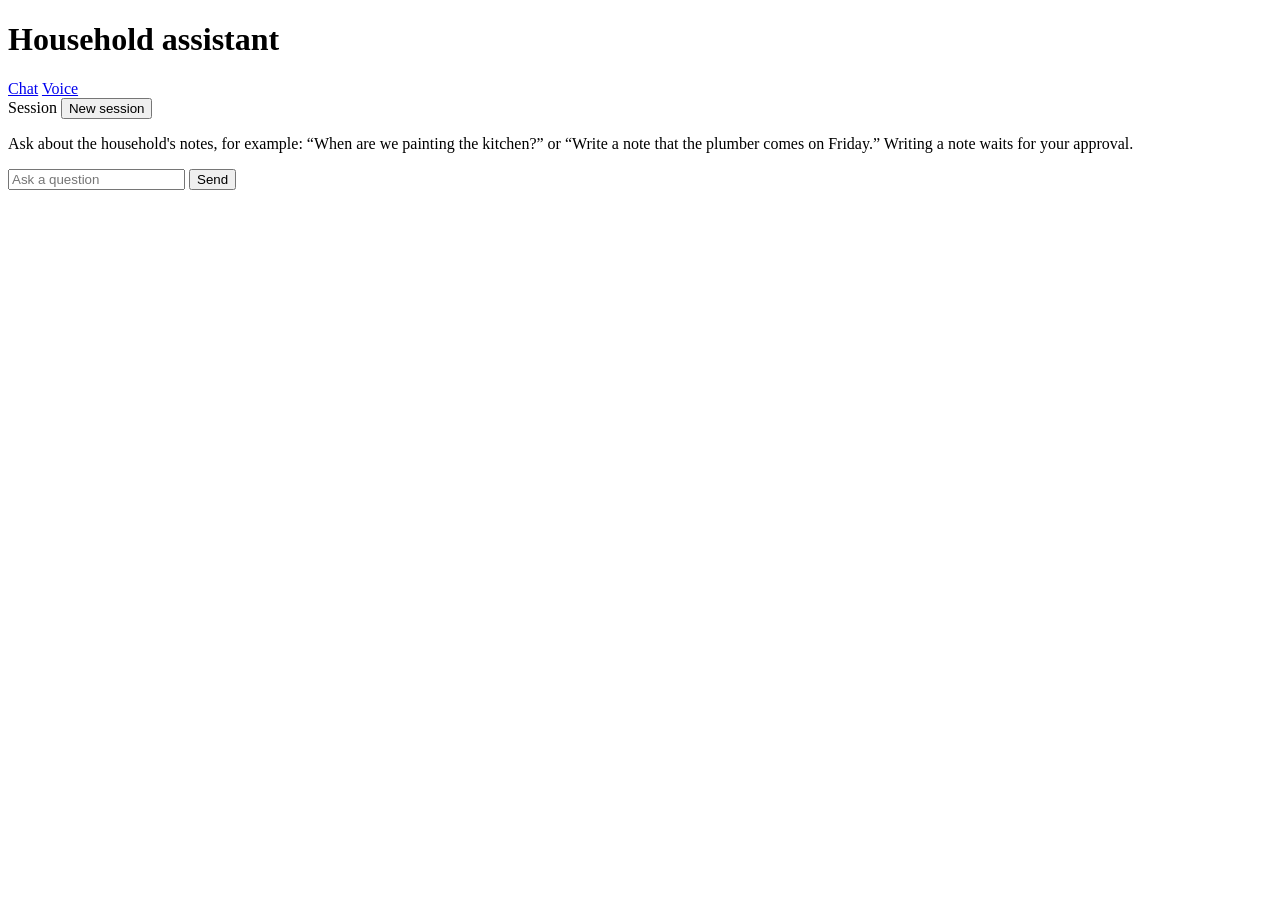
==== demo/web/index.html @ af3306e0 "feat(demo): chat and voice pages, on a server generated from an OpenAPI spec `serve` puts the househ" ====
<!doctype html>
<html lang="en">
<head>
  <meta charset="utf-8">
  <meta name="viewport" content="width=device-width, initial-scale=1">
  <title>Household assistant</title>
  <link rel="stylesheet" href="/app.css">
</head>
<body>
  <header>
    <h1>Household assistant</h1>
    <nav>
      <a href="/" aria-current="page">Chat</a>
      <a href="/voice">Voice</a>
    </nav>
    <span id="info"></span>
  </header>
  <main>
    <div class="controls">
      <span class="status">Session <strong id="session"></strong></span>
      <button type="button" class="secondary" id="new-session">New session</button>
    </div>
    <p class="hint" id="empty">Ask about the household's notes, for example: “When are we painting the kitchen?” or
      “Write a note that the plumber comes on Friday.” Writing a note waits for your approval.</p>
    <div class="log" id="log" aria-live="polite"></div>
    <form class="ask" id="ask">
      <input type="text" id="question" autocomplete="off" placeholder="Ask a question" aria-label="Question" required>
      <button type="submit" id="send">Send</button>
    </form>
  </main>
  <script src="/chat.js"></script>
</body>
</html>
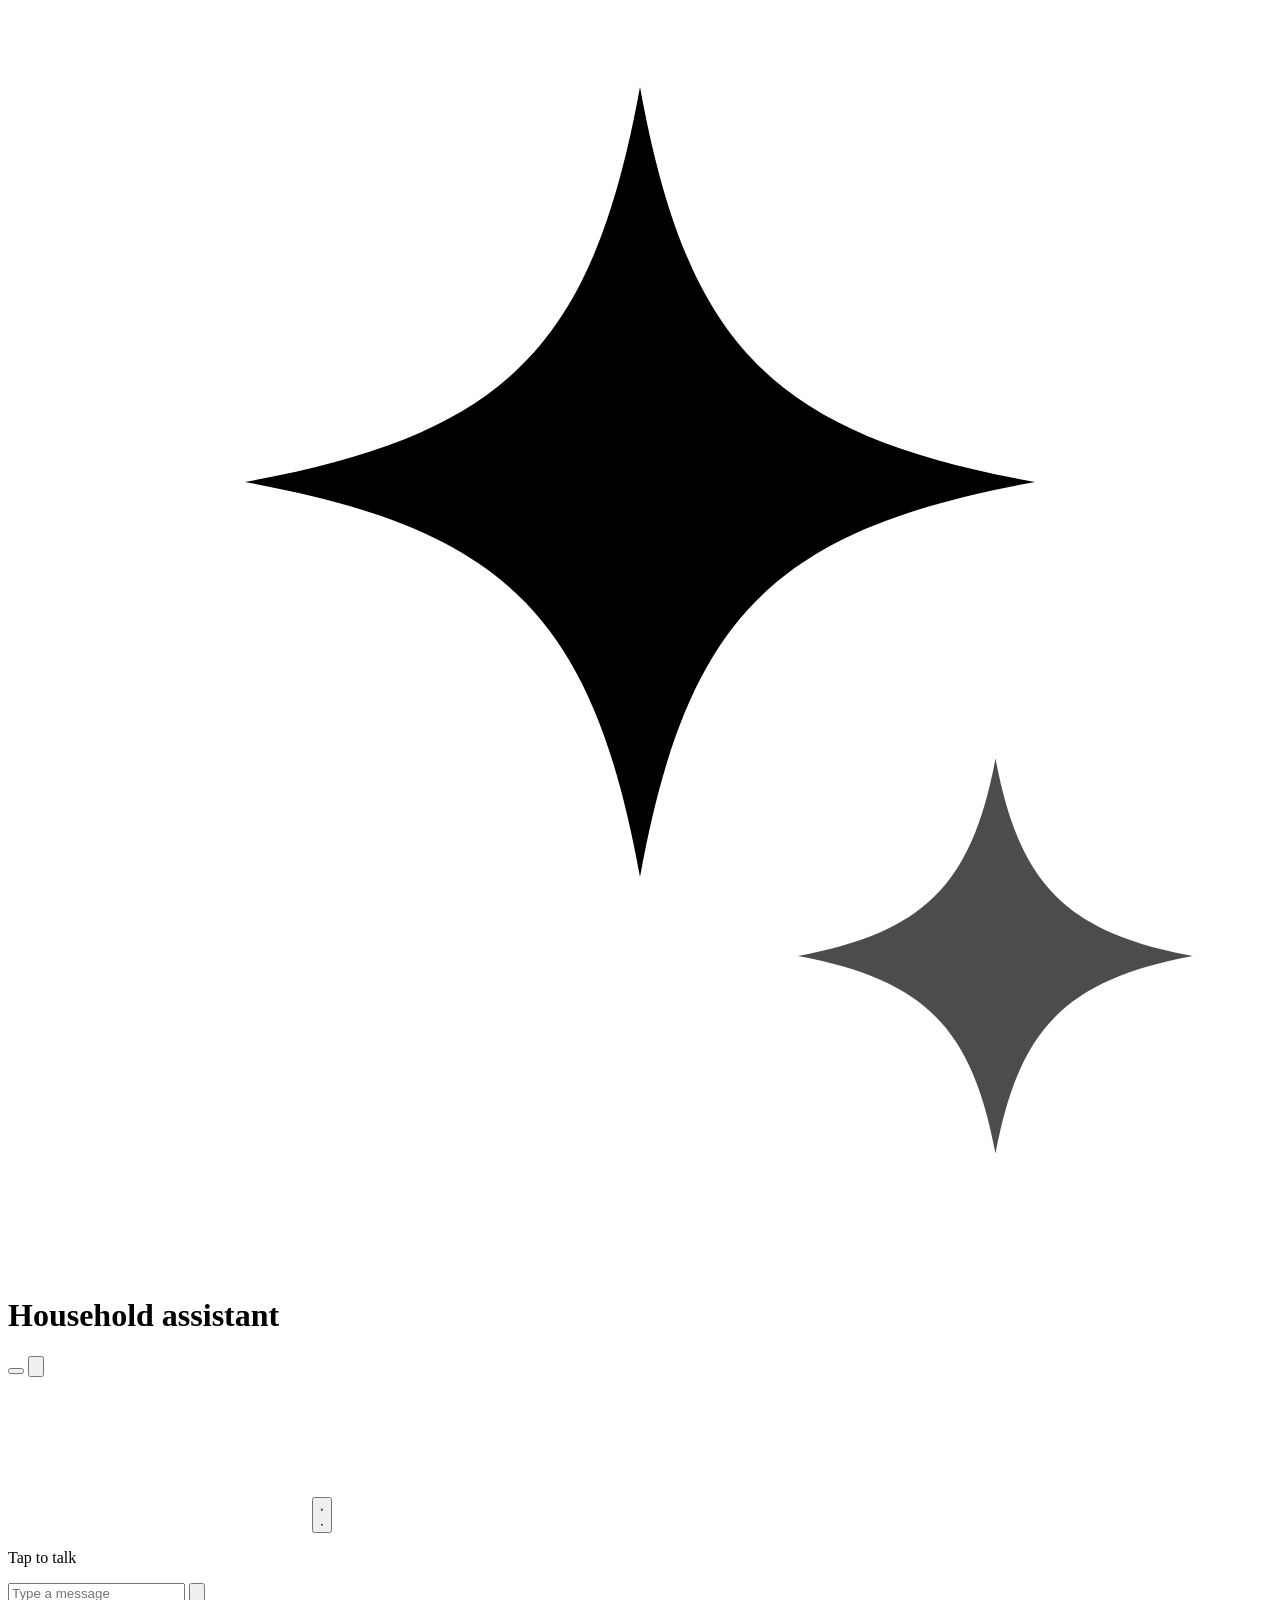
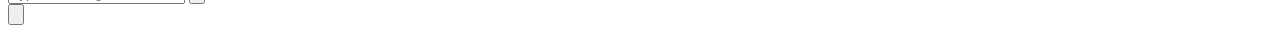
==== commit f37db97b: "feat(demo): one page to type or talk, with the tool calls as cards The chat and the voice page becom" ====
--- a/demo/web/index.html
+++ b/demo/web/index.html
@@ -4,30 +4,93 @@
   <meta charset="utf-8">
   <meta name="viewport" content="width=device-width, initial-scale=1">
   <title>Household assistant</title>
+  <link rel="icon" href="data:image/svg+xml,%3Csvg xmlns='http://www.w3.org/2000/svg' viewBox='0 0 32 32'%3E%3Cpath fill='%23a855f7' d='M16 2c1.2 6.6 3.4 8.8 10 10-6.6 1.2-8.8 3.4-10 10-1.2-6.6-3.4-8.8-10-10 6.6-1.2 8.8-3.4 10-10Z'/%3E%3C/svg%3E">
   <link rel="stylesheet" href="/app.css">
+  <script>
+    // The theme before the page paints: the one chosen, else the system's.
+    try {
+      const theme = localStorage.getItem("demo-theme");
+      if (theme) document.documentElement.dataset.theme = theme;
+    } catch {}
+  </script>
 </head>
 <body>
-  <header>
+  <header class="top">
+    <svg class="logo" viewBox="0 0 32 32" aria-hidden="true">
+      <path d="M16 2c1.2 6.6 3.4 8.8 10 10-6.6 1.2-8.8 3.4-10 10-1.2-6.6-3.4-8.8-10-10 6.6-1.2 8.8-3.4 10-10Z"/>
+      <path d="M25 19c.6 3.2 1.8 4.4 5 5-3.2.6-4.4 1.8-5 5-.6-3.2-1.8-4.4-5-5 3.2-.6 4.4-1.8 5-5Z" opacity=".7"/>
+    </svg>
     <h1>Household assistant</h1>
-    <nav>
-      <a href="/" aria-current="page">Chat</a>
-      <a href="/voice">Voice</a>
-    </nav>
-    <span id="info"></span>
+    <span class="spacer"></span>
+    <button type="button" class="theme-switch" id="theme" role="switch" aria-label="Dark theme">
+      <span class="knob"></span>
+    </button>
+    <button type="button" class="icon-button" id="open-settings" aria-label="Settings">
+      <svg viewBox="0 0 24 24" aria-hidden="true"><circle cx="12" cy="12" r="3"/><path d="M19.4 15a1.7 1.7 0 0 0 .3 1.8l.1.1a2 2 0 1 1-2.8 2.8l-.1-.1a1.7 1.7 0 0 0-1.8-.3 1.7 1.7 0 0 0-1 1.5V21a2 2 0 1 1-4 0v-.1a1.7 1.7 0 0 0-1.1-1.5 1.7 1.7 0 0 0-1.8.3l-.1.1a2 2 0 1 1-2.8-2.8l.1-.1a1.7 1.7 0 0 0 .3-1.8 1.7 1.7 0 0 0-1.5-1H3a2 2 0 1 1 0-4h.1a1.7 1.7 0 0 0 1.5-1.1 1.7 1.7 0 0 0-.3-1.8l-.1-.1a2 2 0 1 1 2.8-2.8l.1.1a1.7 1.7 0 0 0 1.8.3H9a1.7 1.7 0 0 0 1-1.5V3a2 2 0 1 1 4 0v.1a1.7 1.7 0 0 0 1 1.5 1.7 1.7 0 0 0 1.8-.3l.1-.1a2 2 0 1 1 2.8 2.8l-.1.1a1.7 1.7 0 0 0-.3 1.8V9a1.7 1.7 0 0 0 1.5 1H21a2 2 0 1 1 0 4h-.1a1.7 1.7 0 0 0-1.5 1Z"/></svg>
+    </button>
   </header>
-  <main>
-    <div class="controls">
-      <span class="status">Session <strong id="session"></strong></span>
-      <button type="button" class="secondary" id="new-session">New session</button>
-    </div>
-    <p class="hint" id="empty">Ask about the household's notes, for example: “When are we painting the kitchen?” or
-      “Write a note that the plumber comes on Friday.” Writing a note waits for your approval.</p>
+
+  <section class="stage">
+    <canvas id="wave" aria-hidden="true"></canvas>
+    <button type="button" class="orb" id="orb" aria-label="Start a voice call">
+      <svg class="mic" viewBox="0 0 24 24" aria-hidden="true"><rect x="9" y="2" width="6" height="12" rx="3"/><path d="M5 11a7 7 0 0 0 14 0M12 18v4"/></svg>
+      <svg class="stop" viewBox="0 0 24 24" aria-hidden="true"><rect x="7" y="7" width="10" height="10" rx="2"/></svg>
+      <span class="spinner" aria-hidden="true"></span>
+    </button>
+    <p class="status" id="status" aria-live="polite">Tap to talk</p>
+  </section>
+
+  <div class="notice" id="notice" hidden></div>
+
+  <section class="panel">
     <div class="log" id="log" aria-live="polite"></div>
     <form class="ask" id="ask">
-      <input type="text" id="question" autocomplete="off" placeholder="Ask a question" aria-label="Question" required>
-      <button type="submit" id="send">Send</button>
+      <input type="text" id="question" autocomplete="off" placeholder="Type a message" aria-label="Message" required>
+      <button type="submit" class="send" id="send" aria-label="Send">
+        <svg viewBox="0 0 24 24" aria-hidden="true"><path d="M5 12h14M13 6l6 6-6 6"/></svg>
+      </button>
     </form>
-  </main>
-  <script src="/chat.js"></script>
+    <button type="button" class="fab" id="keyboard" aria-label="Show or hide the text input" aria-pressed="true">
+      <svg viewBox="0 0 24 24" aria-hidden="true"><rect x="2" y="5" width="20" height="14" rx="2"/><path d="M6 9h.01M10 9h.01M14 9h.01M18 9h.01M6 13h.01M18 13h.01M8 16h8"/></svg>
+    </button>
+  </section>
+
+  <div class="scrim" id="scrim" hidden></div>
+  <aside class="drawer" id="drawer" aria-label="Settings" hidden>
+    <div class="drawer-head">
+      <h2>Settings</h2>
+      <button type="button" class="icon-button" id="close-settings" aria-label="Close">
+        <svg viewBox="0 0 24 24" aria-hidden="true"><path d="M6 6l12 12M18 6 6 18"/></svg>
+      </button>
+    </div>
+    <details open>
+      <summary>Voice</summary>
+      <label for="voice">GPT-Live voice</label>
+      <select id="voice">
+        <option value="">Default</option>
+        <option value="marin">marin</option>
+        <option value="cedar">cedar</option>
+      </select>
+      <p class="hint">GPT-Live talks; questions about the household go to the assistant, which looks them up in the
+        notes. Writing a note works in the chat only, where it waits for your approval.</p>
+    </details>
+    <details open>
+      <summary>Session</summary>
+      <p class="hint">The chat's history is kept in this session.</p>
+      <code id="session"></code>
+      <button type="button" class="secondary" id="new-session">New session</button>
+    </details>
+    <details open>
+      <summary>About</summary>
+      <dl class="facts">
+        <dt>Assistant</dt><dd id="model">…</dd>
+        <dt>Voice</dt><dd id="live-model">…</dd>
+        <dt>Tracing</dt><dd id="tracing">…</dd>
+      </dl>
+    </details>
+  </aside>
+
+  <audio id="speaker" autoplay></audio>
+  <script src="/app.js"></script>
 </body>
 </html>
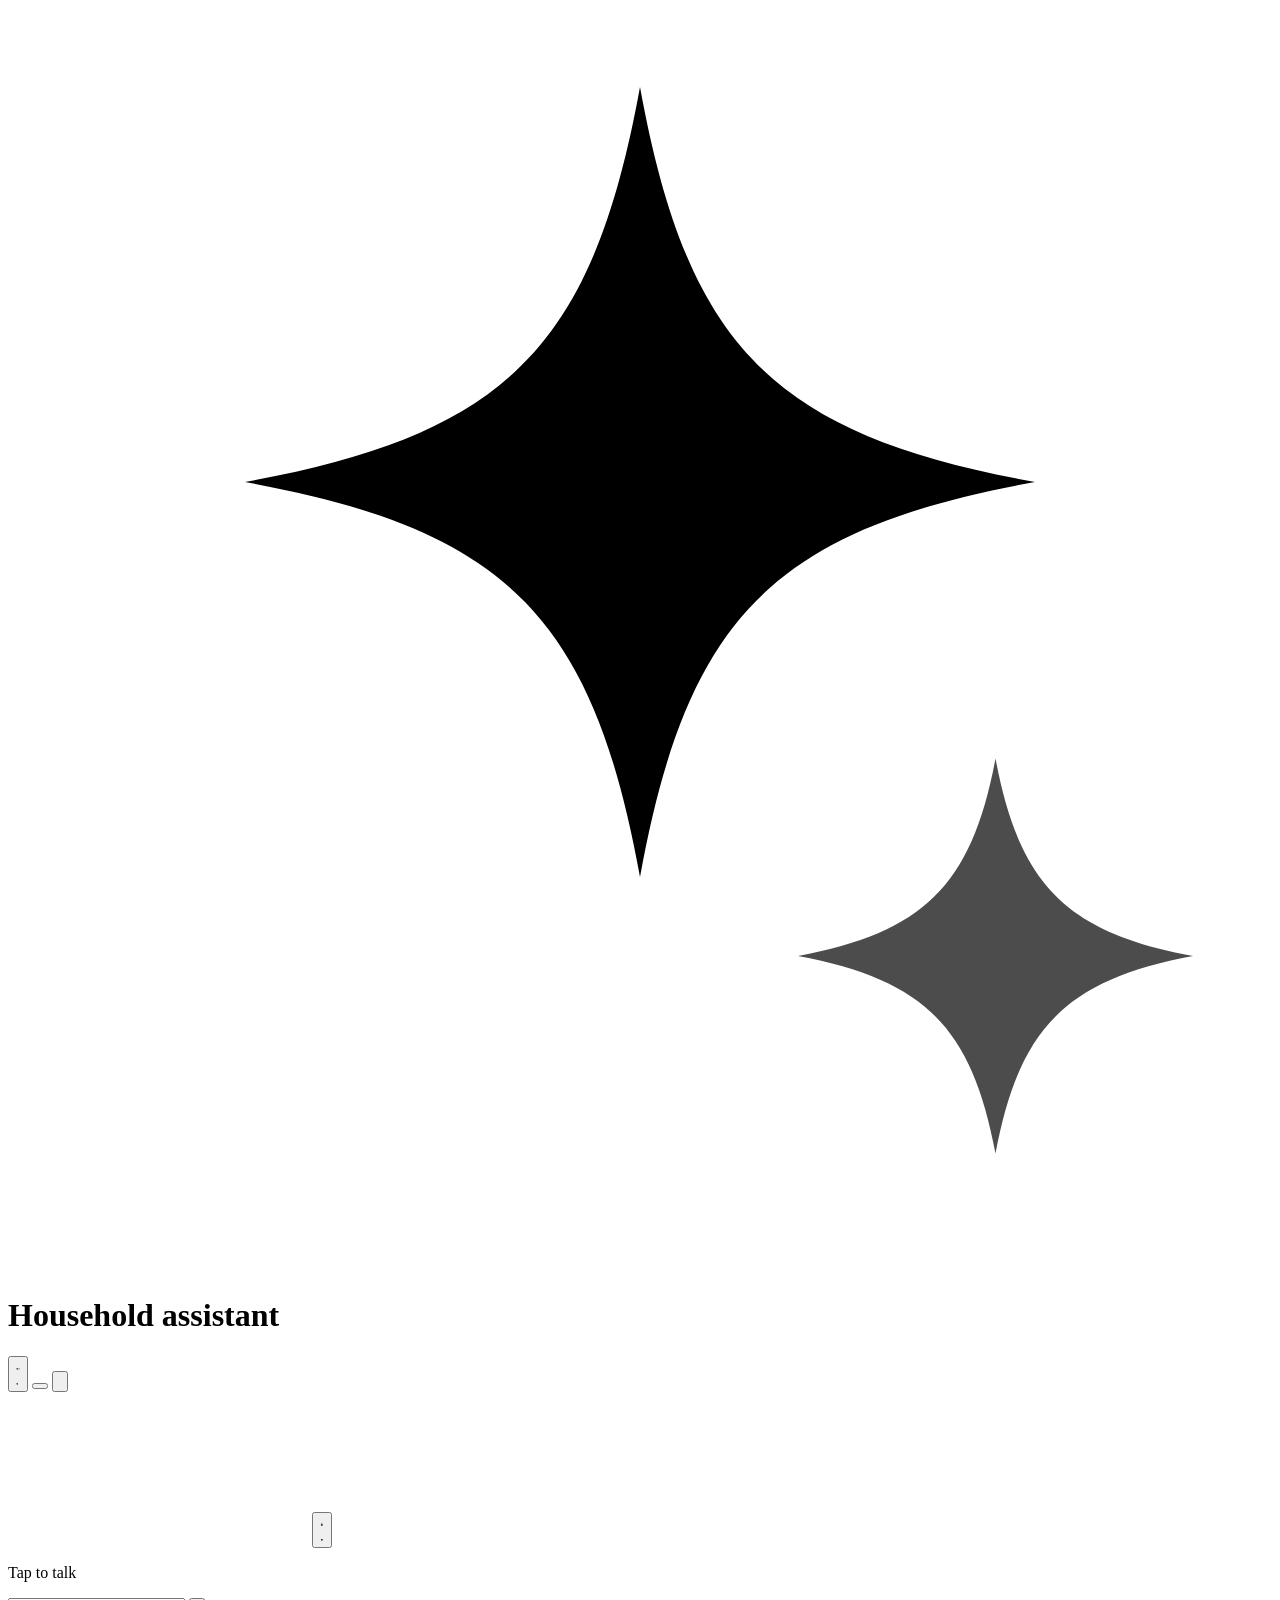
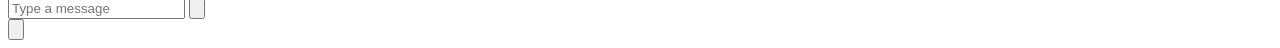
==== commit b1132bd5: "feat(demo): the assistant talks back - GPT-Live greets the caller out loud when the call starts, so " ====
--- a/demo/web/index.html
+++ b/demo/web/index.html
@@ -22,6 +22,10 @@
     </svg>
     <h1>Household assistant</h1>
     <span class="spacer"></span>
+    <button type="button" class="icon-button speak" id="speak" aria-label="Read answers aloud" aria-pressed="false">
+      <svg class="on" viewBox="0 0 24 24" aria-hidden="true"><path d="M11 5 6 9H2v6h4l5 4V5Z"/><path d="M15.5 8.5a5 5 0 0 1 0 7M19 5a10 10 0 0 1 0 14"/></svg>
+      <svg class="off" viewBox="0 0 24 24" aria-hidden="true"><path d="M11 5 6 9H2v6h4l5 4V5Z"/><path d="m22 9-6 6M16 9l6 6"/></svg>
+    </button>
     <button type="button" class="theme-switch" id="theme" role="switch" aria-label="Dark theme">
       <span class="knob"></span>
     </button>
